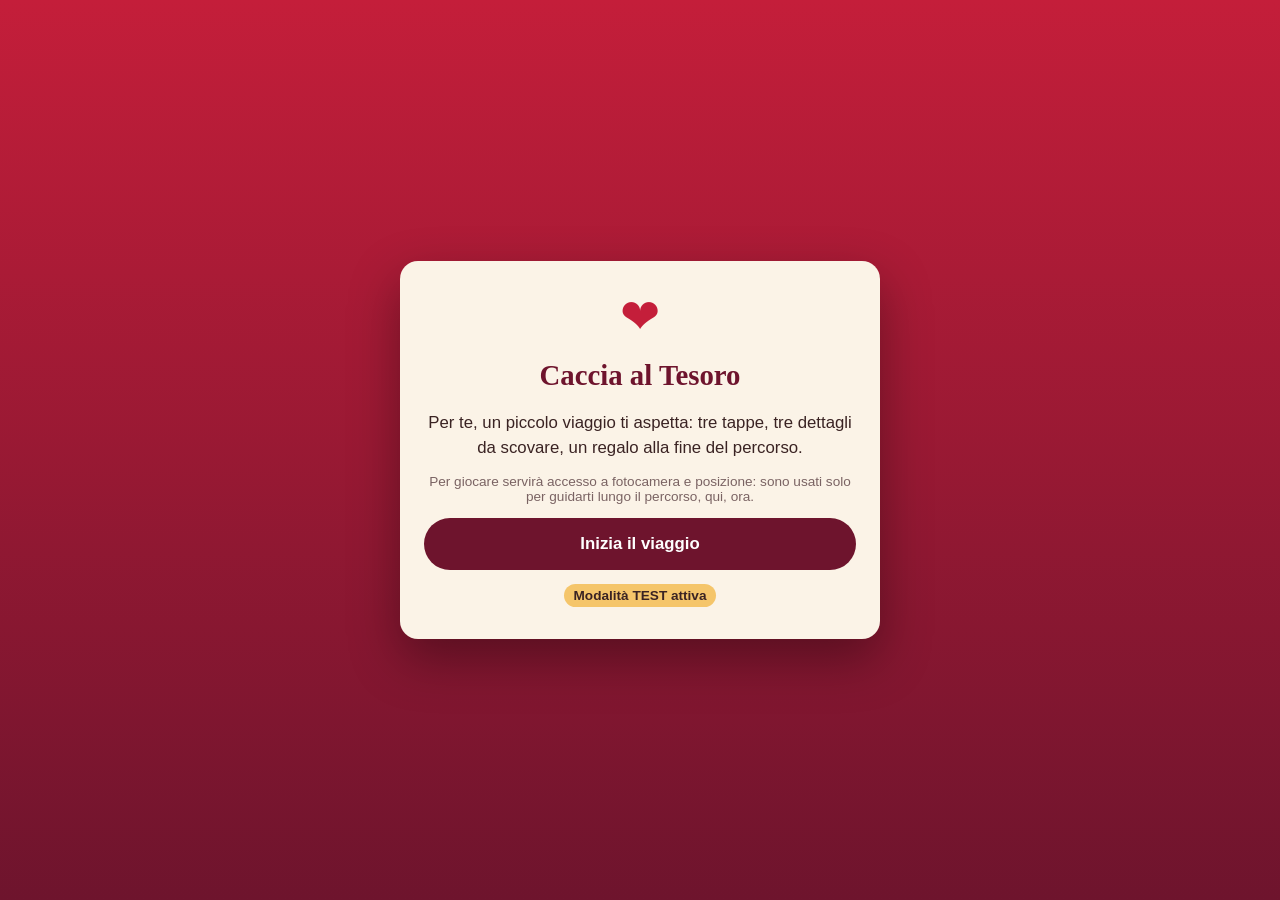
==== index.html @ 203fea78 "Aggiunge web app PWA per caccia al tesoro d'anniversario Prima versione funzionante in modalità TEST" ====
<!doctype html>
<html lang="it">
<head>
  <meta charset="UTF-8" />
  <meta name="viewport" content="width=device-width, initial-scale=1, viewport-fit=cover, maximum-scale=1" />
  <title>Caccia al Tesoro</title>
  <meta name="theme-color" content="#6e142d" />
  <link rel="manifest" href="manifest.webmanifest" />
  <link rel="apple-touch-icon" href="assets/icons/apple-touch-icon.png" />
  <link rel="icon" href="assets/icons/icon-192.png" />
  <meta name="apple-mobile-web-app-capable" content="yes" />
  <meta name="apple-mobile-web-app-status-bar-style" content="black-translucent" />
  <link rel="stylesheet" href="css/style.css" />
</head>
<body>
  <div id="app" class="app"></div>

  <script src="js/data.js"></script>
  <script src="js/geo.js"></script>
  <script src="js/camera.js"></script>
  <script src="js/app.js"></script>
</body>
</html>
---- css/style.css ----
:root {
  --wine: #6e142d;
  --rose: #c41e3a;
  --gold: #f5c56a;
  --cream: #fbf3e7;
  --text-dark: #3a2323;
  --text-muted: #7a6363;
  --danger: #b23a3a;
  --radius: 18px;
}

* {
  box-sizing: border-box;
}

html, body {
  margin: 0;
  padding: 0;
  height: 100%;
  background: linear-gradient(180deg, var(--rose) 0%, var(--wine) 100%);
  font-family: -apple-system, BlinkMacSystemFont, "Segoe UI", Roboto, Helvetica, Arial, sans-serif;
  color: var(--text-dark);
  -webkit-tap-highlight-color: transparent;
}

h1, h2 {
  font-family: Georgia, "Times New Roman", serif;
}

.app {
  min-height: 100vh;
  min-height: 100dvh;
  display: flex;
  align-items: center;
  justify-content: center;
  padding: 24px;
}

.screen {
  width: 100%;
  max-width: 480px;
  background: var(--cream);
  border-radius: var(--radius);
  padding: 32px 24px;
  text-align: center;
  box-shadow: 0 20px 50px rgba(0, 0, 0, 0.35);
  display: flex;
  flex-direction: column;
  align-items: center;
  gap: 14px;
}

.intro-heart, .success-check {
  font-size: 48px;
  color: var(--rose);
  line-height: 1;
}

.success-check {
  color: #2e7d4f;
}

h1 {
  margin: 4px 0;
  color: var(--wine);
  font-size: 1.8rem;
}

h2 {
  margin: 4px 0;
  color: var(--wine);
  font-size: 1.4rem;
}

.lead {
  font-size: 1.05rem;
  line-height: 1.5;
  margin: 0;
}

.hint, .test-badge {
  font-size: 0.85rem;
  color: var(--text-muted);
  margin: 0;
}

.test-badge {
  background: var(--gold);
  color: var(--text-dark);
  padding: 4px 10px;
  border-radius: 999px;
  font-weight: 600;
}

.clue {
  font-size: 1rem;
  line-height: 1.5;
  margin: 0 0 4px 0;
}

.btn {
  border: none;
  border-radius: 999px;
  padding: 16px 28px;
  font-size: 1.05rem;
  font-weight: 600;
  cursor: pointer;
  width: 100%;
  min-height: 52px;
  touch-action: manipulation;
}

.btn-primary {
  background: var(--wine);
  color: white;
}

.btn-primary:active {
  background: #560f22;
}

.btn:disabled {
  opacity: 0.6;
}

.route-images {
  display: flex;
  flex-direction: column;
  gap: 10px;
  width: 100%;
}

.route-img {
  width: 100%;
  border-radius: 12px;
  display: block;
}

.camera-wrap {
  position: relative;
  width: 100%;
  aspect-ratio: 3 / 4;
  background: #000;
  border-radius: 14px;
  overflow: hidden;
}

#camera-video {
  width: 100%;
  height: 100%;
  object-fit: cover;
}

.reticle {
  position: absolute;
  inset: 12%;
  pointer-events: none;
}

.corner {
  position: absolute;
  width: 34px;
  height: 34px;
  border: 3px solid var(--gold);
}

.corner.tl { top: 0; left: 0; border-right: none; border-bottom: none; border-radius: 6px 0 0 0; }
.corner.tr { top: 0; right: 0; border-left: none; border-bottom: none; border-radius: 0 6px 0 0; }
.corner.bl { bottom: 0; left: 0; border-right: none; border-top: none; border-radius: 0 0 0 6px; }
.corner.br { bottom: 0; right: 0; border-left: none; border-top: none; border-radius: 0 0 6px 0; }

.target-label {
  font-weight: 700;
  color: var(--wine);
  margin: 0;
}

.target-hint {
  font-size: 0.9rem;
  color: var(--text-muted);
  margin: 0;
}

.scan-feedback {
  min-height: 1.2em;
  font-size: 0.95rem;
  margin: 0;
}

.scan-feedback.error {
  color: var(--danger);
}

.help-link {
  margin: 0;
  font-size: 0.9rem;
}

.help-link a {
  color: var(--text-muted);
  text-decoration: underline;
}

.hidden {
  display: none;
}

.spinner {
  width: 40px;
  height: 40px;
  border: 4px solid rgba(255, 255, 255, 0.4);
  border-top-color: white;
  border-radius: 50%;
  animation: spin 0.9s linear infinite;
}

.screen-loading {
  background: transparent;
  box-shadow: none;
  color: white;
}

@keyframes spin {
  to { transform: rotate(360deg); }
}
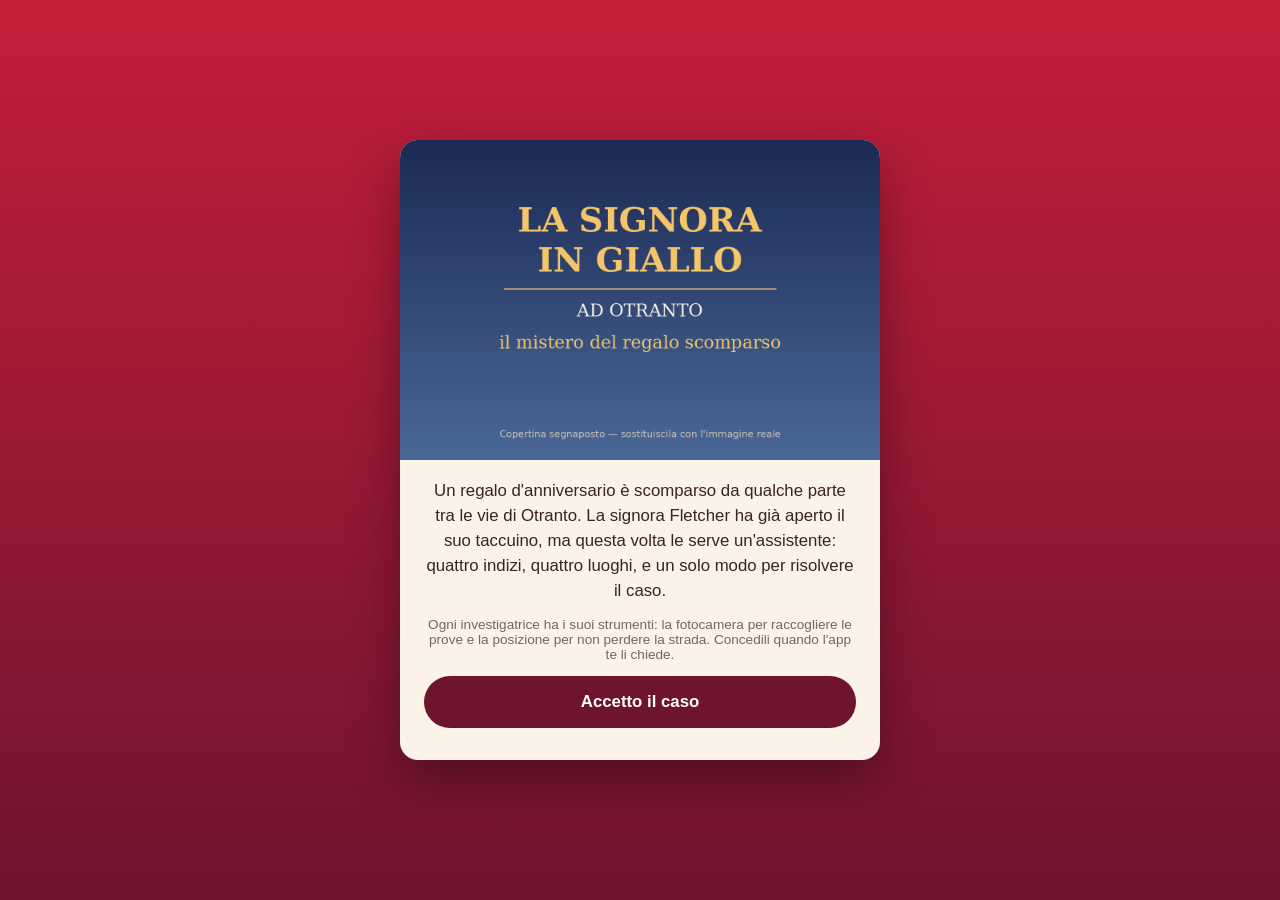
==== commit 9a4e634b: "Dà alla caccia al tesoro il tema "La Signora in Giallo" Tutti i testi sono riscritti in chiave giall" ====
--- a/index.html
+++ b/index.html
@@ -3,7 +3,7 @@
 <head>
   <meta charset="UTF-8" />
   <meta name="viewport" content="width=device-width, initial-scale=1, viewport-fit=cover, maximum-scale=1" />
-  <title>Caccia al Tesoro</title>
+  <title>La Signora in Giallo ad Otranto</title>
   <meta name="theme-color" content="#6e142d" />
   <link rel="manifest" href="manifest.webmanifest" />
   <link rel="apple-touch-icon" href="assets/icons/apple-touch-icon.png" />
--- a/css/style.css
+++ b/css/style.css
@@ -63,7 +63,40 @@
 h1 {
   margin: 4px 0;
   color: var(--wine);
-  font-size: 1.8rem;
+  font-size: 1.55rem;
+  line-height: 1.2;
+}
+
+.cover-image {
+  width: calc(100% + 48px);
+  margin: -32px -24px 4px -24px;
+  display: block;
+  border-radius: var(--radius) var(--radius) 0 0;
+}
+
+.subtitle {
+  margin: -6px 0 4px 0;
+  font-family: Georgia, "Times New Roman", serif;
+  font-style: italic;
+  font-size: 1.05rem;
+  color: var(--rose);
+}
+
+.case-label {
+  margin: -8px 0 0 0;
+  font-size: 0.85rem;
+  font-weight: 700;
+  letter-spacing: 0.08em;
+  text-transform: uppercase;
+  color: var(--text-muted);
+}
+
+.signature {
+  margin: 6px 0 0 0;
+  font-family: Georgia, "Times New Roman", serif;
+  font-style: italic;
+  font-size: 1.1rem;
+  color: var(--wine);
 }
 
 h2 {
@@ -92,10 +125,17 @@
   font-weight: 600;
 }
 
+/* L'indizio è presentato come una nota sul taccuino della signora
+   Fletcher: carta leggermente più scura, filetto dorato a sinistra. */
 .clue {
   font-size: 1rem;
-  line-height: 1.5;
+  line-height: 1.55;
   margin: 0 0 4px 0;
+  text-align: left;
+  background: #f4e9d6;
+  border-left: 4px solid var(--gold);
+  border-radius: 0 10px 10px 0;
+  padding: 14px 16px;
 }
 
 .btn {
@@ -191,6 +231,13 @@
   color: var(--danger);
 }
 
+.hint-image {
+  width: 100%;
+  border-radius: 12px;
+  display: block;
+  border: 2px solid var(--gold);
+}
+
 .help-link {
   margin: 0;
   font-size: 0.9rem;
